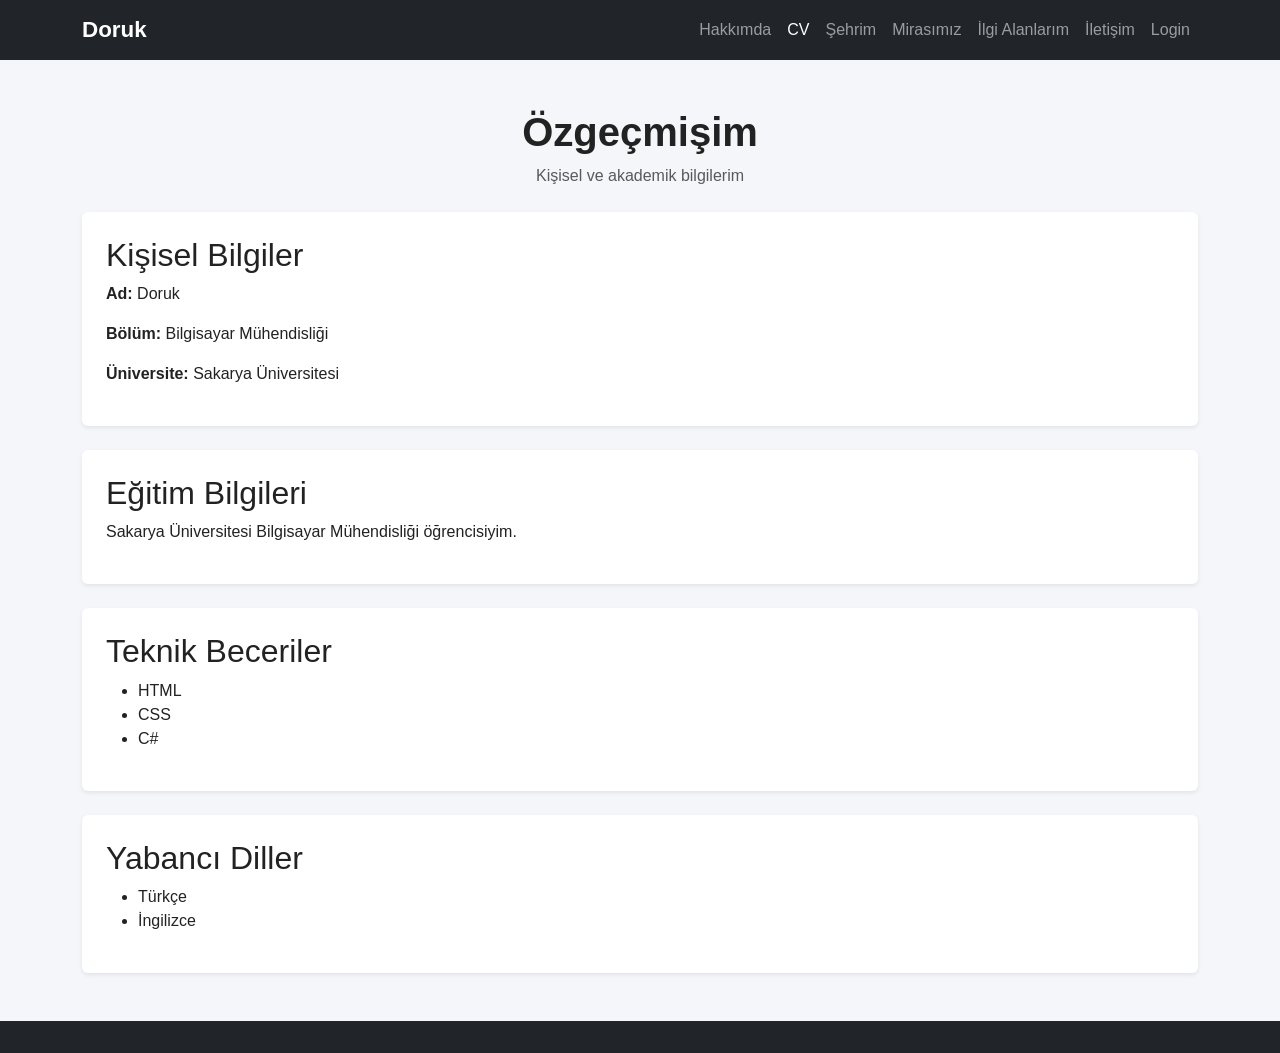
==== cv.html @ 8808b9fe "Site sayfalari olusturuldu ve tasarim gelistirildi" ====
<!DOCTYPE html>
<html lang="tr">
<head>
    <meta charset="UTF-8">
    <meta name="viewport" content="width=device-width, initial-scale=1.0">
    <title>Doruk | CV</title>

    <link href="https://cdn.jsdelivr.net/npm/bootstrap@5.3.3/dist/css/bootstrap.min.css" rel="stylesheet">
    <link rel="stylesheet" href="css/style.css">
</head>
<body>

<!-- NAVBAR -->
<nav class="navbar navbar-expand-lg navbar-dark bg-dark">
    <div class="container">
        <a class="navbar-brand fw-bold" href="anasayfa.html">Doruk</a>

        <button class="navbar-toggler" type="button" data-bs-toggle="collapse" data-bs-target="#menu">
            <span class="navbar-toggler-icon"></span>
        </button>

        <div class="collapse navbar-collapse" id="menu">
            <ul class="navbar-nav ms-auto">
                <li class="nav-item"><a class="nav-link" href="anasayfa.html">Hakkımda</a></li>
                <li class="nav-item"><a class="nav-link active" href="cv.html">CV</a></li>
                <li class="nav-item"><a class="nav-link" href="sehirim.html">Şehrim</a></li>
                <li class="nav-item"><a class="nav-link" href="mirasimiz.html">Mirasımız</a></li>
                <li class="nav-item"><a class="nav-link" href="ilgi-alanlarim.html">İlgi Alanlarım</a></li>
                <li class="nav-item"><a class="nav-link" href="iletisim.html">İletişim</a></li>
                <li class="nav-item"><a class="nav-link" href="login.html">Login</a></li>
            </ul>
        </div>
    </div>
</nav>

<!-- İÇERİK -->
<main class="container my-5">

    <!-- BAŞLIK -->
    <header class="mb-4 text-center">
        <h1 class="fw-bold">Özgeçmişim</h1>
        <p class="text-muted">Kişisel ve akademik bilgilerim</p>
    </header>

    <!-- KİŞİSEL BİLGİLER -->
    <section class="mb-4">
        <article class="p-4 bg-white shadow-sm rounded">
            <h2>Kişisel Bilgiler</h2>
            <p><strong>Ad:</strong> Doruk</p>
            <p><strong>Bölüm:</strong> Bilgisayar Mühendisliği</p>
            <p><strong>Üniversite:</strong> Sakarya Üniversitesi</p>
        </article>
    </section>

    <!-- EĞİTİM -->
    <section class="mb-4">
        <article class="p-4 bg-white shadow-sm rounded">
            <h2>Eğitim Bilgileri</h2>
            <p>Sakarya Üniversitesi Bilgisayar Mühendisliği öğrencisiyim.</p>
        </article>
    </section>

    <!-- BECERİLER -->
    <section class="mb-4">
        <article class="p-4 bg-white shadow-sm rounded">
            <h2>Teknik Beceriler</h2>
            <ul>
                <li>HTML</li>
                <li>CSS</li>
                <li>C#</li>
            </ul>
        </article>
    </section>

    <!-- DİLLER -->
    <section class="mb-4">
        <article class="p-4 bg-white shadow-sm rounded">
            <h2>Yabancı Diller</h2>
            <ul>
                <li>Türkçe</li>
                <li>İngilizce</li>
            </ul>
        </article>
    </section>

</main>

<!-- FOOTER -->
<footer class="bg-dark text-white text-center py-3">
</footer>

<script src="https://cdn.jsdelivr.net/npm/bootstrap@5.3.3/dist/js/bootstrap.bundle.min.js"></script>

</body>
</html>
---- css/style.css ----
body {
    background-color: #f4f6f9;
    font-family: Arial, sans-serif;
    color: #222;
    margin: 0;
    padding: 0;
}

.navbar-brand {
    font-size: 1.4rem;
}

.nav-link {
    transition: 0.3s;
}

.nav-link:hover {
    color: #0d6efd !important;
}

.hero-section {
    background: linear-gradient(135deg, #0d6efd, #6ea8fe);
    color: white;
    padding: 100px 20px;
}

.hero-section h1 {
    margin-bottom: 20px;
}

.hero-section p {
    max-width: 700px;
    margin: 0 auto;
}

.card {
    border: none;
    border-radius: 15px;
}

.card-title {
    font-size: 1.3rem;
    font-weight: bold;
}

footer {
    margin-top: 40px;
}
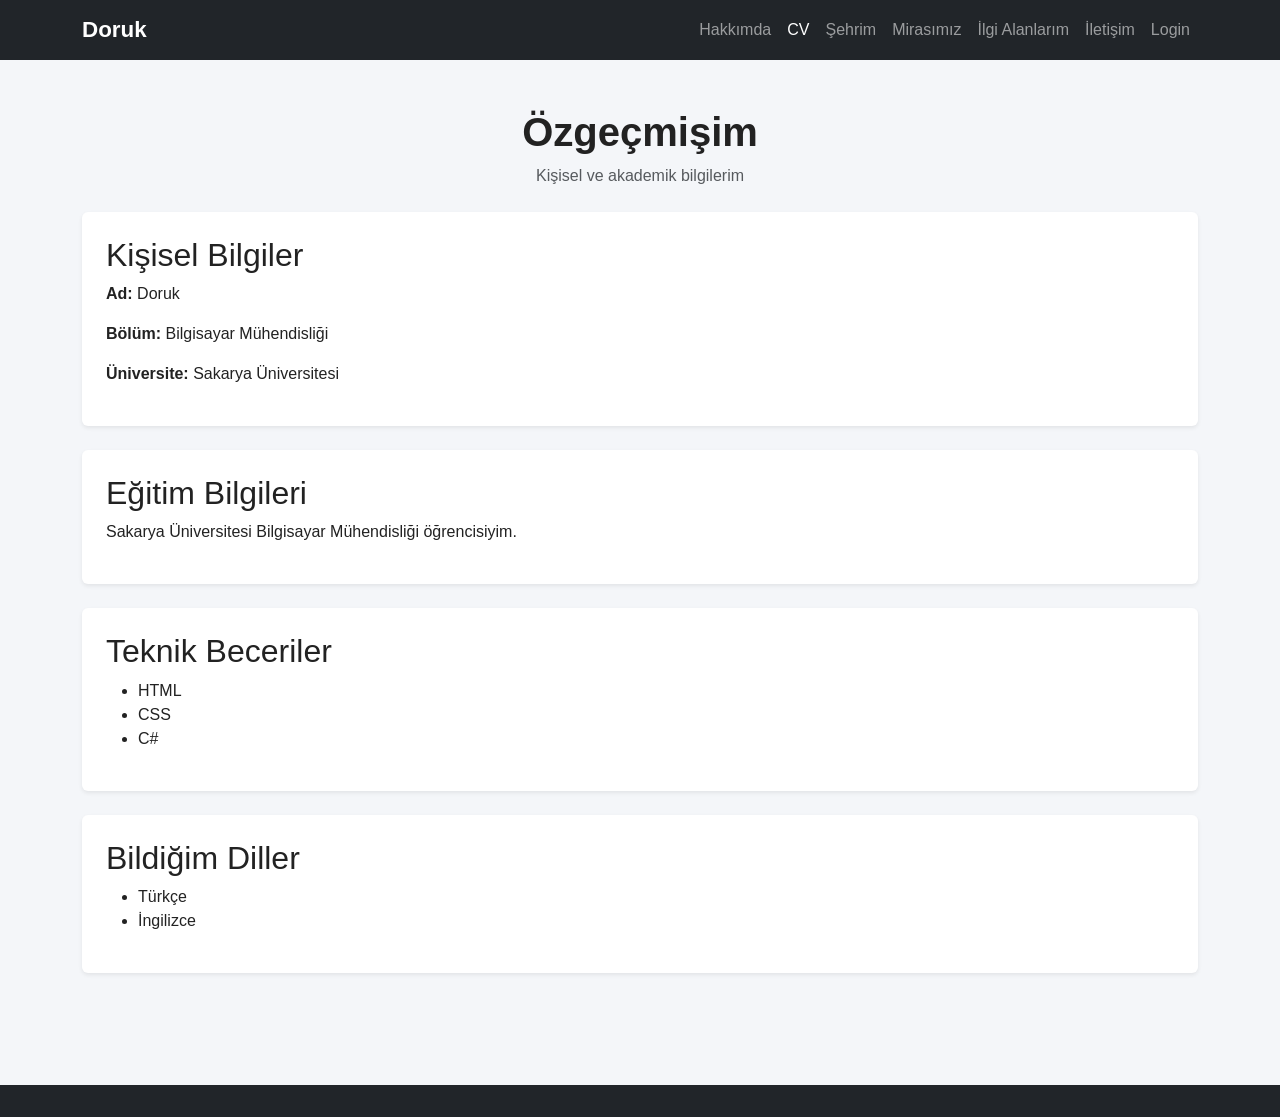
==== commit fbc01efc: "Miras sayfasi duzenlendi, saat kulesi ve ksk takimi eklendi." ====
--- a/cv.html
+++ b/cv.html
@@ -75,7 +75,7 @@
     <!-- DİLLER -->
     <section class="mb-4">
         <article class="p-4 bg-white shadow-sm rounded">
-            <h2>Yabancı Diller</h2>
+            <h2>Bildiğim Diller</h2>
             <ul>
                 <li>Türkçe</li>
                 <li>İngilizce</li>
--- a/css/style.css
+++ b/css/style.css
@@ -1,9 +1,20 @@
+
+html, body {
+    height: 100%;
+}
+
 body {
+    display: flex;
+    flex-direction: column;
     background-color: #f4f6f9;
     font-family: Arial, sans-serif;
     color: #222;
     margin: 0;
     padding: 0;
+}
+
+main {
+    flex: 1;
 }
 
 .navbar-brand {
@@ -22,6 +33,7 @@
     background: linear-gradient(135deg, #0d6efd, #6ea8fe);
     color: white;
     padding: 100px 20px;
+    text-align: center;
 }
 
 .hero-section h1 {
@@ -43,6 +55,17 @@
     font-weight: bold;
 }
 
+.carousel img {
+    height: 60vh;       /* ekranın %60'ı */
+    width: 100%;
+    object-fit: cover;  /* kırp ama bozma */
+    border-radius: 12px;
+}
+
+.bg-white {
+    border-radius: 12px;
+}
+
 footer {
     margin-top: 40px;
 }
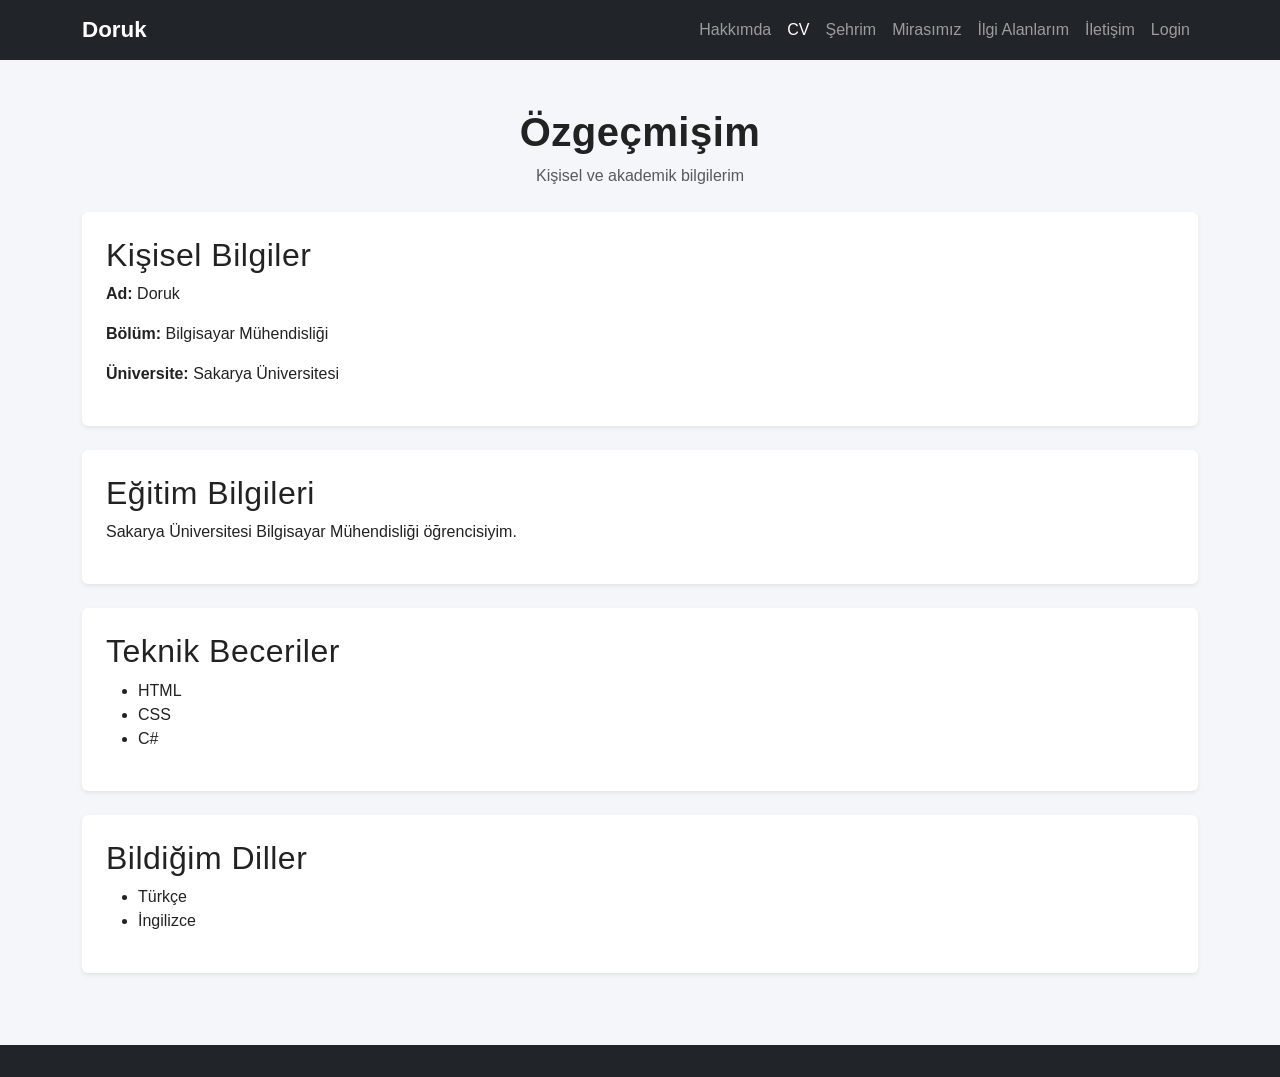
==== commit 9472606e: "Hosting uyumlulugu icin anasayfa.html, index.html olarak degistirildi ve kodlarin icindeki gerekli d" ====
--- a/cv.html
+++ b/cv.html
@@ -13,7 +13,7 @@
 <!-- NAVBAR -->
 <nav class="navbar navbar-expand-lg navbar-dark bg-dark">
     <div class="container">
-        <a class="navbar-brand fw-bold" href="anasayfa.html">Doruk</a>
+        <a class="navbar-brand fw-bold" href="index.html">Doruk</a>
 
         <button class="navbar-toggler" type="button" data-bs-toggle="collapse" data-bs-target="#menu">
             <span class="navbar-toggler-icon"></span>
@@ -21,7 +21,7 @@
 
         <div class="collapse navbar-collapse" id="menu">
             <ul class="navbar-nav ms-auto">
-                <li class="nav-item"><a class="nav-link" href="anasayfa.html">Hakkımda</a></li>
+                <li class="nav-item"><a class="nav-link" href="index.html">Hakkımda</a></li>
                 <li class="nav-item"><a class="nav-link active" href="cv.html">CV</a></li>
                 <li class="nav-item"><a class="nav-link" href="sehirim.html">Şehrim</a></li>
                 <li class="nav-item"><a class="nav-link" href="mirasimiz.html">Mirasımız</a></li>
--- a/css/style.css
+++ b/css/style.css
@@ -32,11 +32,12 @@
 .hero-section {
     background: linear-gradient(135deg, #0d6efd, #6ea8fe);
     color: white;
-    padding: 100px 20px;
+    padding: 120px 20px;
     text-align: center;
 }
 
 .hero-section h1 {
+    font-weight: bold;
     margin-bottom: 20px;
 }
 
@@ -48,17 +49,24 @@
 .card {
     border: none;
     border-radius: 15px;
+    transition: 0.3s;
 }
 
 .card-title {
     font-size: 1.3rem;
     font-weight: bold;
+
+}
+
+.card:hover {
+    transform: translateY(-10px);
+    box-shadow: 0 10px 25px rgba(0,0,0,0.2);
 }
 
 .carousel img {
-    height: 60vh;       /* ekranın %60'ı */
+    height: 60vh;      
     width: 100%;
-    object-fit: cover;  /* kırp ama bozma */
+    object-fit: cover;
     border-radius: 12px;
 }
 
@@ -66,6 +74,18 @@
     border-radius: 12px;
 }
 
-footer {
-    margin-top: 40px;
-}+.card-img-top {
+    height: 320px;
+    object-fit: cover;
+}
+.btn {
+    transition: 0.3s;
+}
+
+.btn:hover {
+    transform: scale(1.05);
+}
+
+h1, h2, h3 {
+    letter-spacing: 0.5px;
+}
